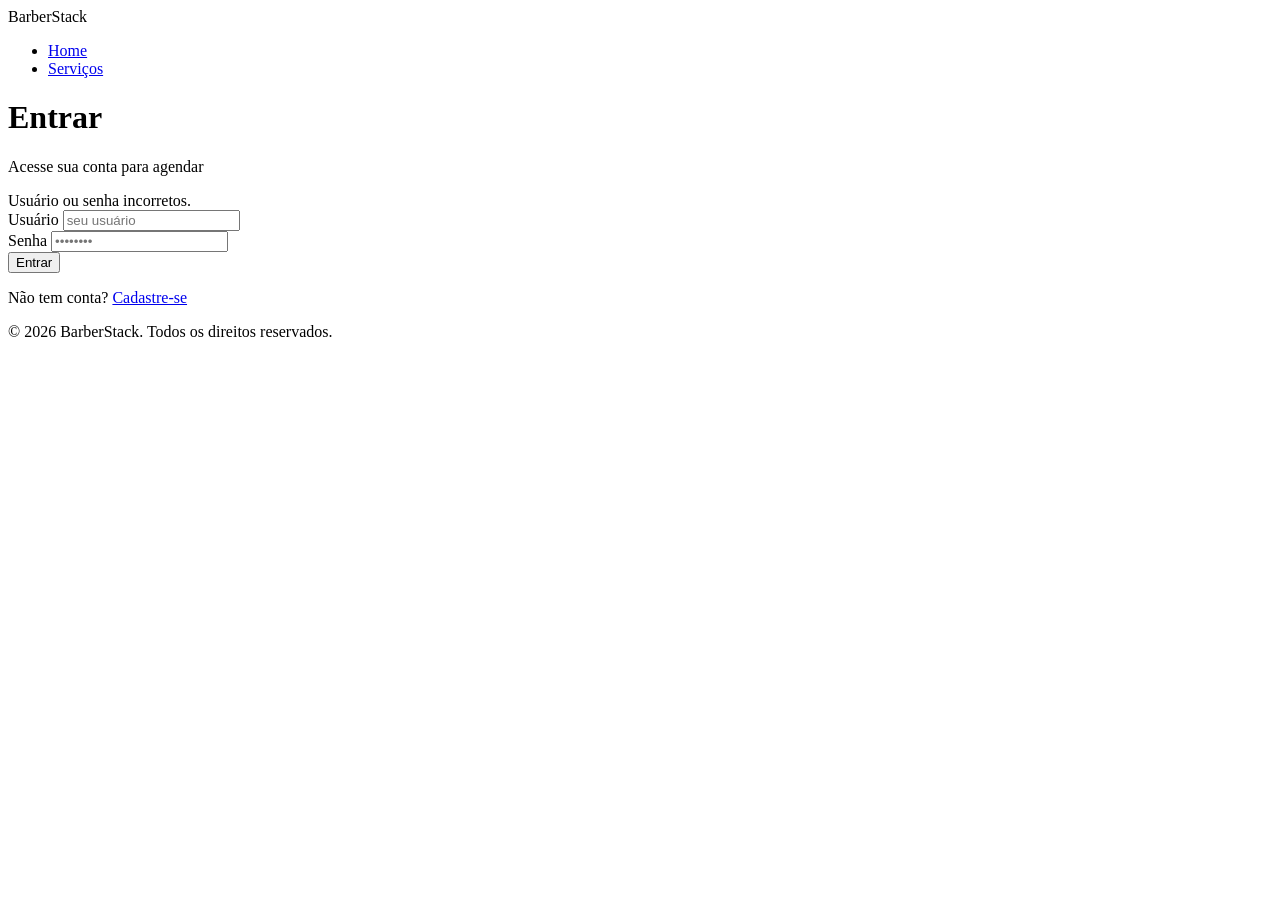
==== frontend/html/login.html @ 3338a02c "feat: add auth pages, js files and update agendamento form" ====
<!DOCTYPE html>
<html lang="pt-BR">
<head>
  <meta charset="UTF-8">
  <meta name="viewport" content="width=device-width, initial-scale=1.0">
  <title>Login — BarberStack</title>
  <link href="https://fonts.googleapis.com/css2?family=Bebas+Neue&family=Montserrat:wght@400;600;700&display=swap" rel="stylesheet">

</head>
<body>

  <header>
    <div class="caixa">
      <span class="logo-text">BarberStack</span>
      <nav>
        <ul>
          <li><a href="../index.html">Home</a></li>
          <li><a href="../servicos.html">Serviços</a></li>
    </div>
  </header>

  <main>
    <div class="auth-card">
      <h1>Entrar</h1>
      <p class="subtitulo">Acesse sua conta para agendar</p>

      <div class="mensagem-erro" id="erro">Usuário ou senha incorretos.</div>

      <div class="form-group">
        <label for="username">Usuário</label>
        <input type="text" id="username" placeholder="seu usuário" autocomplete="username">
      </div>

      <div class="form-group">
        <label for="password">Senha</label>
        <input type="password" id="password" placeholder="••••••••" autocomplete="current-password">
      </div>

      <button class="btn-submit" onclick="login()">Entrar</button>

      <p class="auth-link">Não tem conta? <a href="cadastro.html">Cadastre-se</a></p>
    </div>
  </main>

  <footer>
    <p>© 2026 BarberStack. Todos os direitos reservados.</p>
  </footer>

  <script src="../js/login.js"></script>
  
</body>
</html>
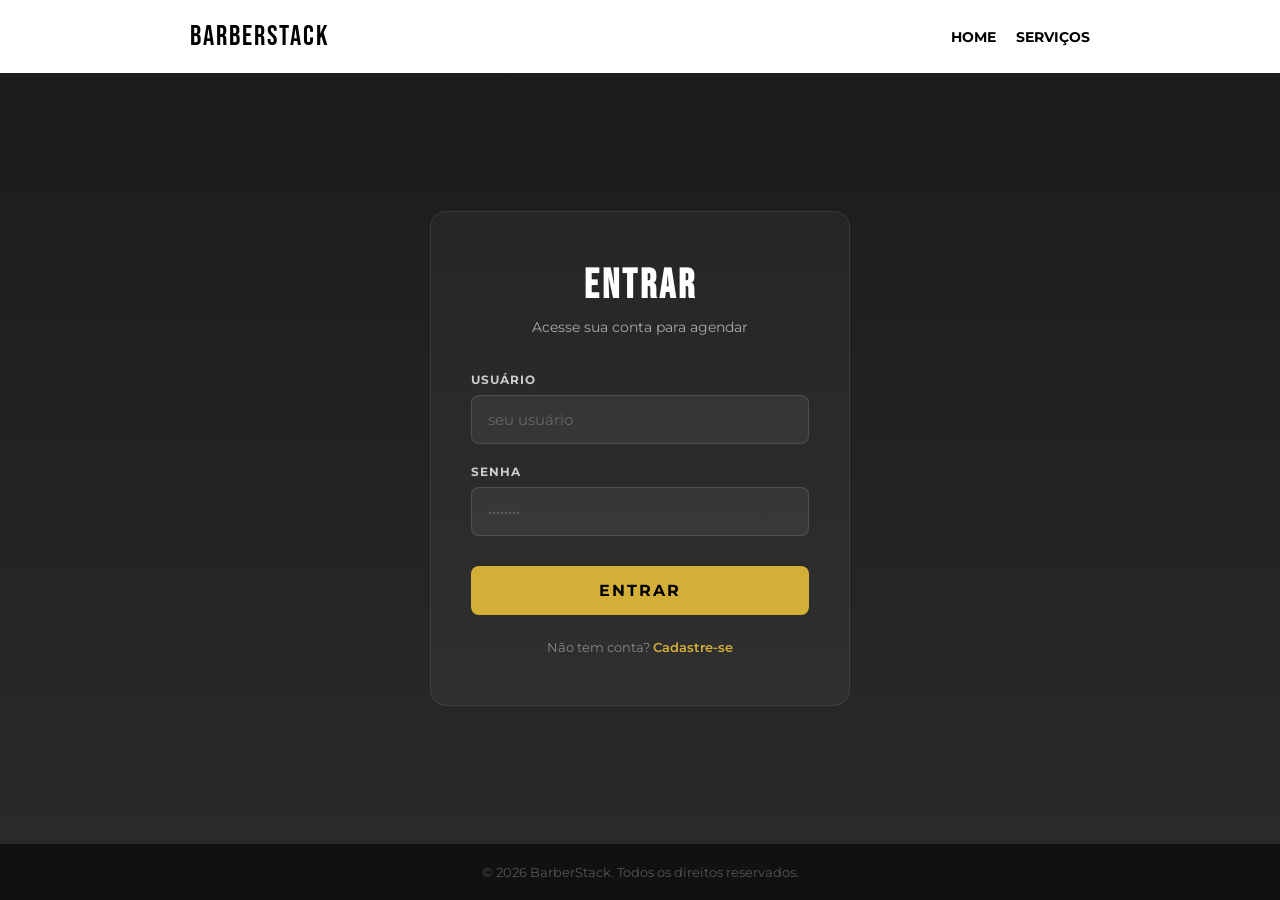
==== commit d55b1388: "fix: fix localhost errors" ====
--- a/frontend/html/login.html
+++ b/frontend/html/login.html
@@ -5,6 +5,7 @@
   <meta name="viewport" content="width=device-width, initial-scale=1.0">
   <title>Login — BarberStack</title>
   <link href="https://fonts.googleapis.com/css2?family=Bebas+Neue&family=Montserrat:wght@400;600;700&display=swap" rel="stylesheet">
+  <link rel="stylesheet" href="../css/login.css">
 
 </head>
 <body>
--- a/frontend/css/login.css
+++ b/frontend/css/login.css
@@ -0,0 +1,189 @@
+* { margin: 0; padding: 0; box-sizing: border-box; }
+
+    body {
+      font-family: 'Montserrat', sans-serif;
+      background: linear-gradient(to bottom, #1a1a1a, #2b2b2b);
+      color: #fff;
+      min-height: 100vh;
+      display: flex;
+      flex-direction: column;
+      animation: fade 0.4s ease;
+    }
+
+    @keyframes fade {
+      from { opacity: 0; }
+      to { opacity: 1; }
+    }
+
+    /* HEADER */
+    header {
+      background: #ffffff;
+      padding: 20px 0;
+    }
+
+    .caixa {
+      max-width: 940px;
+      width: 100%;
+      margin: 0 auto;
+      display: flex;
+      align-items: center;
+      justify-content: space-between;
+      padding: 0 20px;
+    }
+
+    header img {
+      width: 120px;
+    }
+
+    .logo-text {
+      font-family: 'Bebas Neue', sans-serif;
+      font-size: 28px;
+      color: #000;
+      letter-spacing: 2px;
+    }
+
+    nav ul {
+      display: flex;
+      gap: 20px;
+      list-style: none;
+    }
+
+    nav a {
+      text-transform: uppercase;
+      color: #000;
+      font-weight: bold;
+      font-size: 14px;
+      text-decoration: none;
+    }
+
+    nav a:hover {
+      color: #d4af37;
+    }
+
+    /* MAIN */
+    main {
+      flex: 1;
+      display: flex;
+      align-items: center;
+      justify-content: center;
+      padding: 60px 20px;
+    }
+
+    .auth-card {
+      background: rgba(255, 255, 255, 0.04);
+      border: 1px solid rgba(255, 255, 255, 0.08);
+      border-radius: 16px;
+      padding: 50px 40px;
+      width: 100%;
+      max-width: 420px;
+      text-align: center;
+    }
+
+    .auth-card h1 {
+      font-family: 'Bebas Neue', sans-serif;
+      font-size: 40px;
+      letter-spacing: 3px;
+      margin-bottom: 8px;
+      color: #fff;
+    }
+
+    .auth-card p.subtitulo {
+      font-size: 14px;
+      color: #aaa;
+      margin-bottom: 36px;
+    }
+
+    .form-group {
+      margin-bottom: 20px;
+      text-align: left;
+    }
+
+    .form-group label {
+      display: block;
+      font-size: 12px;
+      font-weight: 700;
+      text-transform: uppercase;
+      letter-spacing: 1px;
+      color: #ccc;
+      margin-bottom: 8px;
+    }
+
+    .form-group input {
+      width: 100%;
+      padding: 14px 16px;
+      background: rgba(255, 255, 255, 0.06);
+      border: 1px solid rgba(255, 255, 255, 0.12);
+      border-radius: 8px;
+      color: #fff;
+      font-family: 'Montserrat', sans-serif;
+      font-size: 15px;
+      transition: border 0.3s;
+      outline: none;
+    }
+
+    .form-group input:focus {
+      border-color: #d4af37;
+      background: rgba(212, 175, 55, 0.06);
+    }
+
+    .form-group input::placeholder {
+      color: #666;
+    }
+
+    .btn-submit {
+      width: 100%;
+      padding: 15px;
+      background: #d4af37;
+      color: #000;
+      font-family: 'Montserrat', sans-serif;
+      font-size: 16px;
+      font-weight: 700;
+      text-transform: uppercase;
+      letter-spacing: 2px;
+      border: none;
+      border-radius: 8px;
+      cursor: pointer;
+      margin-top: 10px;
+      transition: all 0.3s ease;
+    }
+
+    .btn-submit:hover {
+      background: #b8962e;
+      transform: scale(1.02);
+    }
+
+    .auth-link {
+      margin-top: 24px;
+      font-size: 13px;
+      color: #888;
+    }
+
+    .auth-link a {
+      color: #d4af37;
+      font-weight: 600;
+      text-decoration: none;
+    }
+
+    .auth-link a:hover {
+      text-decoration: underline;
+    }
+
+    .mensagem-erro {
+      display: none;
+      background: rgba(220, 50, 50, 0.15);
+      border: 1px solid rgba(220, 50, 50, 0.3);
+      color: #ff6b6b;
+      padding: 12px 16px;
+      border-radius: 8px;
+      font-size: 13px;
+      margin-bottom: 20px;
+    }
+
+    /* FOOTER */
+    footer {
+      background: #111;
+      text-align: center;
+      padding: 20px;
+      font-size: 13px;
+      color: #555;
+    }
